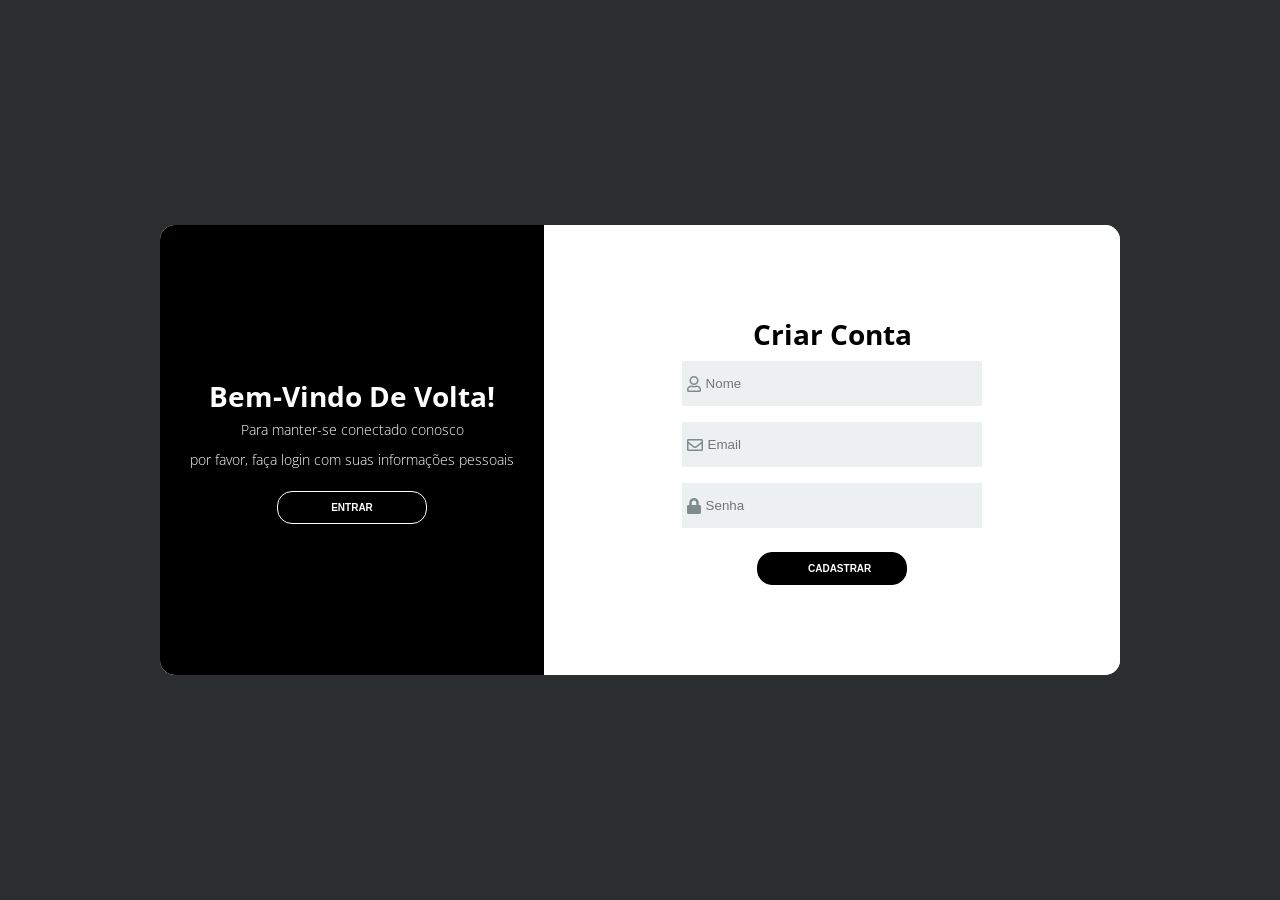
==== src/index.html @ ee9931f2 "cadastro" ====
<!DOCTYPE html>
<html lang="pt-br">
<head>
    <meta charset="UTF-8">
    <meta name="viewport" content="width=device-width, initial-scale=1.0">
    <meta http-equiv="X-UA-Compatible" content="ie=edge">
    <title>HealthTrack</title>
    <link rel="stylesheet" href="css/style.css">
    <link rel="stylesheet" href="https://use.fontawesome.com/releases/v5.8.2/css/all.css"
        integrity="sha384-oS3vJWv+0UjzBfQzYUhtDYW+Pj2yciDJxpsK1OYPAYjqT085Qq/1cq5FLXAZQ7Ay" crossorigin="anonymous">
</head>
<body>
    <div class="container">
        <div class="content first-content">
            <div class="first-column">
                <h2 class="title title-primary">Bem-vindo de volta!</h2>
                <p class="description description-primary">Para manter-se conectado conosco</p>
                <p class="description description-primary">por favor, faça login com suas informações pessoais</p>
                <button id="signin" class="btn btn-primary">Entrar</button>
            </div>    
            <div class="second-column">
                <h2 class="title title-second">Criar Conta</h2>
                <form class="form" id="signupForm">
                    <label class="label-input" for="username">
                        <i class="far fa-user icon-modify"></i>
                        <input type="text" id="username" placeholder="Nome">
                    </label>
                    
                    <label class="label-input" for="email">
                        <i class="far fa-envelope icon-modify"></i>
                        <input type="email" id="email" placeholder="Email">
                    </label>
                    
                    <label class="label-input" for="password">
                        <i class="fas fa-lock icon-modify"></i>
                        <input type="password" id="password" placeholder="Senha">
                    </label>
                    
                    <button class="btn btn-second" id="signupButton" disabled>Cadastrar</button>        
                </form>
                
                <div class="success-message" id="successMessage" style="display: none;">
                    <h2 class="title title-second">Cadastro feito com sucesso!</h2>
                    <button id="goToLogin" class="btn btn-second">Ir para Login</button>
                </div>
                
            </div>
        </div>
        <div class="content second-content">
            <div class="first-column">
                <h2 class="title title-primary">Olá, amigo!</h2>
                <p class="description description-primary">Insira seus dados pessoais</p>
                <p class="description description-primary">e comece a jornada conosco</p>
                <button id="signup" class="btn btn-primary">Cadastrar</button>
            </div>
            <div class="second-column">
                <h2 class="title title-second">Entrar</h2>
                <form class="form">
                
                    <label class="label-input" for="">
                        <i class="far fa-envelope icon-modify"></i>
                        <input type="email" placeholder="Email">
                    </label>
                
                    <label class="label-input" for="">
                        <i class="fas fa-lock icon-modify"></i>
                        <input type="password" placeholder="Senha">
                    </label>
                
                    <a class="password" href="#">Esqueceu sua senha?</a>
                    <button class="btn btn-second">Entrar</button>
                </form>
            </div>
        </div>
    </div>
    <script src="js/app.js"></script>
</body>
</html>
---- src/css/style.css ----
@import url('https://fonts.googleapis.com/css?family=Open+Sans:300,400,700&display=swap');
* {
    margin: 0;
    padding: 0;
    box-sizing: border-box;
}
body {
    font-family: 'Open Sans', sans-serif;
}
.container {
    display: flex;
    justify-content: center;
    align-items: center;
    height: 100vh;
    background-color: #2b2e2f;
}
.content {
    background-color: #fff;
    border-radius: 15px;
    width: 960px;
    height: 50%;
    justify-content: space-between;
    align-items: center;
    position: relative;
}
.content::before {
    content: "";
    position: absolute;
    background-color: #000000;
    width: 40%;
    height: 100%;
    border-top-left-radius: 15px;
    border-bottom-left-radius: 15px;
    left: 0;
}
.title {
    font-size: 28px;
    font-weight: bold;
    text-transform: capitalize;
}
.title-primary {
    color: #fff;
}
.title-second {
    color: #000000;
}
.description {
    font-size: 14px;
    font-weight: 300;
    line-height: 30px;
}
.description-primary {
    color: #fff;
}

.btn {
    border-radius: 15px;
    text-transform: uppercase;
    color: #fff;
    font-size: 10px;
    padding: 10px 50px;
    cursor: pointer;
    font-weight: bold;
    width: 150px;
    align-self: center;
    border: none;
    margin-top: 1rem;
}
.btn-primary {
    background-color: transparent;
    border: 1px solid #fff;
    transition: background-color .5s;
}
.btn-primary:hover {
    background-color: #fff;
    color: #58af9b;
}
.btn-second {
    background-color: #000000;
    border: 1px solid #000000;
    transition: background-color .5s;
}
.btn-second:hover {
    background-color: #fff;
    border: 1px solid #58af9b;
    color: #58af9b;
}
.first-content {
    display: flex;
}
.first-content .second-column {
    z-index: 11;
}
.first-column {
    text-align: center;
    width: 40%;
    z-index: 10;
}
.second-column {
    width: 60%;
    display: flex;
    flex-direction: column;
    align-items: center;
}
.social-media {
    margin: 1rem 0;
}
.link-social-media:not(:first-child){
    margin-left: 10px;
}
.link-social-media .item-social-media {
    transition: background-color .5s;
}
.link-social-media:hover .item-social-media{
    background-color: #58af9b;
    color: #fff;
    border-color: #58af9b;
}
.list-social-media {
    display: flex;
    list-style-type: none;
}
.item-social-media {
    border: 1px solid #bdc3c7;
    border-radius: 50%;
    width: 35px;
    height: 35px;
    line-height: 35px;
    text-align: center;
    color: #95a5a6;
}
.form {
    display: flex;
    flex-direction: column;
    width: 55%;
}
.form input {
    height: 45px;
    width: 100%;
    border: none;
    background-color: #ecf0f1;
}
input:-webkit-autofill 
{    
    -webkit-box-shadow: 0 0 0px 1000px #ecf0f1 inset !important;
    -webkit-text-fill-color: #000 !important;
}
.label-input {
    background-color: #ecf0f1;
    display: flex;
    align-items: center;
    margin: 8px;
}
.icon-modify {
    color: #7f8c8d;
    padding: 0 5px;
}


.second-content {
    position: absolute;
    display: flex;
}
.second-content .first-column {
    order: 2;
    z-index: -1;
}
.second-content .second-column {
    order: 1;
    z-index: -1;
}
.password {
    color: #34495e;
    font-size: 14px;
    margin: 15px 0;
    text-align: center;
}
.password::first-letter {
    text-transform: capitalize;
}

.sign-in-js .first-content .first-column {
    z-index: -1;
}

.sign-in-js .second-content .second-column {
    z-index: 11;
}
.sign-in-js .second-content .first-column {
    z-index: 13;
}

.sign-in-js .content::before {
    left: 60%;
    border-top-left-radius: 0;
    border-bottom-left-radius: 0;
    border-top-right-radius: 15px;
    border-bottom-right-radius: 15px;
    animation: slidein 1.3s; 

    z-index: 12;
}

.sign-up-js .content::before {
    animation: slideout 1.3s;

    z-index: 12;
}

.sign-up-js .second-content .first-column,
.sign-up-js .second-content .second-column {
    z-index: -1;
}

.sign-up-js .first-content .second-column {
    z-index: 11;
}

.sign-up-js .first-content .first-column {
    z-index: 13;    
}


.sign-in-js .first-content .second-column {
    z-index: -1;
    position: relative;
    animation: deslocamentoEsq 1.3s;
}

.sign-up-js .second-content .second-column {
    position: relative;
    z-index: -1;
    animation: deslocamentoDir 1.3s;
}


@keyframes deslocamentoEsq {
    from {
        left: 0;
        opacity: 1;
        z-index: 12;
    }
    25% {
        left: -80px;
        opacity: .5;
    }
    50% {
        left: -100px;
        opacity: .2;
    }
    to {
        left: -110px;
        opacity: 0;
        z-index: -1;
    }
}

@keyframes deslocamentoDir {
    from {
        left: 0;
        z-index: 12;
    }
    25% {
        left: 80px;
    }
    50% {
        left: 100px;
    }
    to {
        left: 110px;
        z-index: -1;
    }
}

@keyframes slidein {
    from {
        left: 0;
        width: 40%;
    }
    25% {
        left: 5%;
        width: 50%;
    }
    50% {
        left: 25%;
        width: 60%;
    }
    75% {
        left: 45%;
        width: 50%;
    }
    to {
        left: 60%;
        width: 40%;
    }
}

@keyframes slideout {
    from {
        left: 60%;
        width: 40%;
    }
    25% {
        left: 45%;
        width: 50%;
    }
    50% {
        left: 25%;
        width: 60%;
    }
    75% {
        left: 5%;
        width: 50%;
    }
    to {
        left: 0;
        width: 40%;
    }
}


@media screen and (max-width: 1040px) {
    .content {
        width: 100%;
        height: 100%;
    }
    .content::before {
        width: 100%;
        height: 40%;
        top: 0;
        border-radius: 0;
    }
    .first-content, .second-content {
        flex-direction: column;
        justify-content: space-around;
    }
    .first-column, .second-column {
        width: 100%;
    }
    
    .sign-in-js .content::before {
        top: 60%;
        left: 0;
        border-radius: 0;
    }
    .form {
        width: 90%;
    }
    

    @keyframes deslocamentoEsq {
        from {
            top: 0;
            opacity: 1;
            z-index: 12;
        }
        25% {
            top: -80px;
            opacity: .5;
        }
        50% {
            top: -100px;
            opacity: .2;
        }
        to {
            top: -110px;
            opacity: 0;
            z-index: -1;
        }
    }
    
    @keyframes deslocamentoDir {
        from {
            top: 0;
            z-index: 12;
        }
        25% {
            top: 80px;
        }
        50% {
            top: 100px;
        }
        to {
            top: 110px;
            z-index: -1;
        }
    }
    
    @keyframes slidein {
        from {
            top: 0;
            height: 40%;
        }
        25% {
            top: 5%;
            height: 50%;
        }
        50% {
            top: 25%;
            height: 60%;
        }
        75% {
            top: 45%;
            height: 50%;
        }
        to {
            top: 60%;
            height: 40%;
        }
    }
    
    @keyframes slideout {
        from {
            top: 60%;
            height: 40%;
        }
        25% {
            top: 45%;
            height: 50%;
        }
        50% {
            top: 25%;
            height: 60%;
        }
        75% {
            top: 5%;
            height: 50%;
        }
        to {
            top: 0;
            height: 40%;
        }
    }
}

@media screen and (max-width: 740px) {
    .form {
        width: 50%;
    }
}

@media screen and (max-width: 425px) {
    .form {
        width: 100%;
    }
}


.success-message {
    text-align: center;
    margin-top: 20px;
}

.success-message .title-second {
    color: #000000;
    font-size: 24px;
    margin-bottom: 20px;
}

.success-message .btn-second {
    background-color: #000000;
    color: #fff;
    padding: 10px 20px;
    border: none;
    border-radius: 15px;
    cursor: pointer;
    transition: background-color 0.3s ease;
}

.success-message .btn-second:hover {
    background-color: #000000;
}
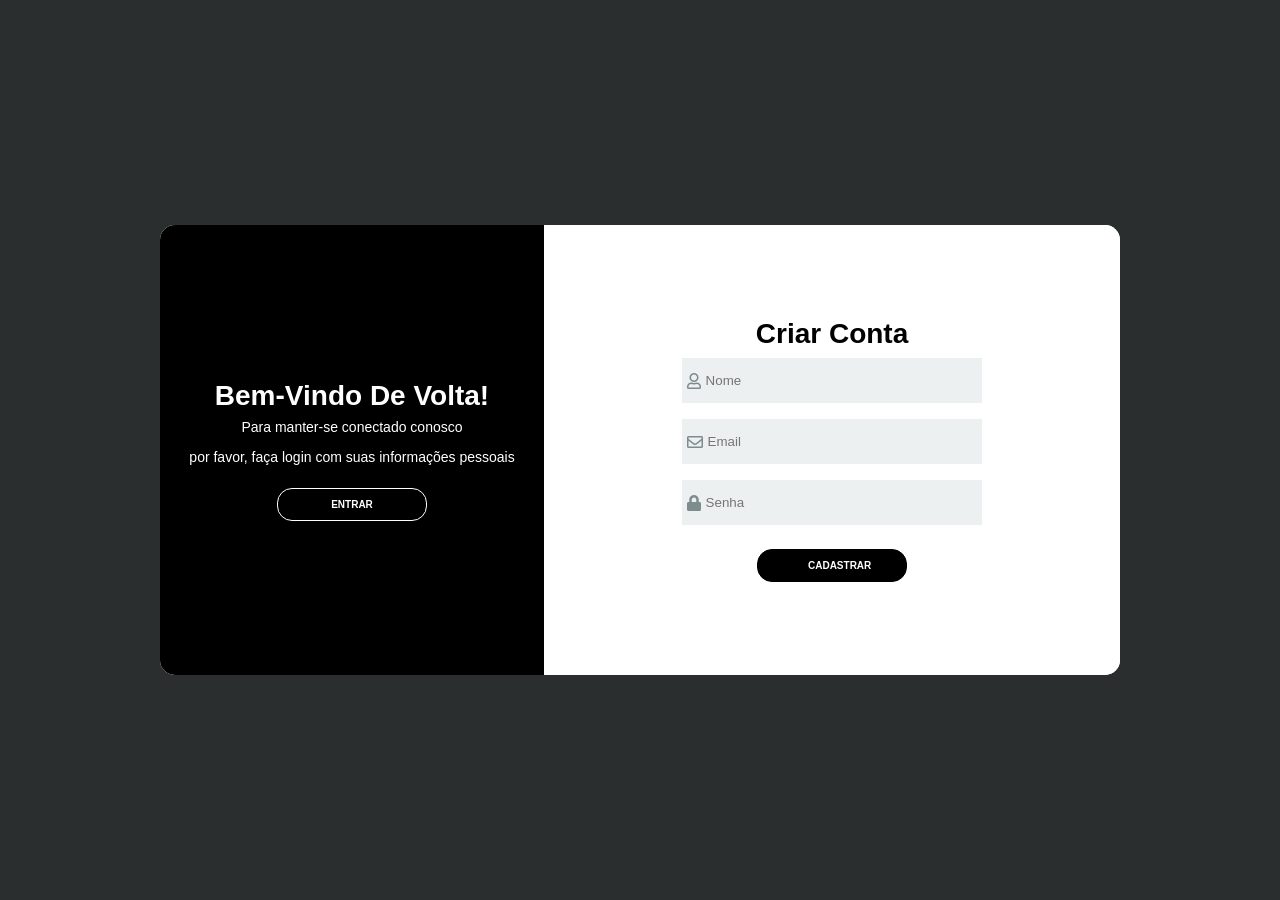
==== commit 8e98b809: "começo tela principal" ====
--- a/src/index.html
+++ b/src/index.html
@@ -10,7 +10,7 @@
         integrity="sha384-oS3vJWv+0UjzBfQzYUhtDYW+Pj2yciDJxpsK1OYPAYjqT085Qq/1cq5FLXAZQ7Ay" crossorigin="anonymous">
 </head>
 <body>
-    <div class="container">
+    <div class="container" id="authContainer">
         <div class="content first-content">
             <div class="first-column">
                 <h2 class="title title-primary">Bem-vindo de volta!</h2>
@@ -55,22 +55,29 @@
             </div>
             <div class="second-column">
                 <h2 class="title title-second">Entrar</h2>
-                <form class="form">
-                
-                    <label class="label-input" for="">
+                <form class="form" id="loginForm">
+                    <label class="label-input" for="loginEmail">
                         <i class="far fa-envelope icon-modify"></i>
-                        <input type="email" placeholder="Email">
+                        <input type="email" id="loginEmail" placeholder="Email" required>
                     </label>
                 
-                    <label class="label-input" for="">
+                    <label class="label-input" for="loginPassword">
                         <i class="fas fa-lock icon-modify"></i>
-                        <input type="password" placeholder="Senha">
+                        <input type="password" id="loginPassword" placeholder="Senha" required>
                     </label>
-                
-                    <a class="password" href="#">Esqueceu sua senha?</a>
-                    <button class="btn btn-second">Entrar</button>
+                    <button class="btn btn-second" id="loginButton" type="button">Entrar</button>
                 </form>
             </div>
+        </div>
+    </div>
+
+    <div class="container" id="taskListContainer" style="display:none;">
+        <div class="content">
+            <h2 class="title">Sua Lista de Tarefas</h2>
+            <ul id="taskList">
+            </ul>
+            <input type="text" id="newTaskInput" placeholder="Nova tarefa...">
+            <button class="btn btn-second" id="addTaskButton">Adicionar Tarefa</button>
         </div>
     </div>
     <script src="js/app.js"></script>
--- a/src/css/style.css
+++ b/src/css/style.css
@@ -1,4 +1,4 @@
-@import url('https://fonts.googleapis.com/css?family=Open+Sans:300,400,700&display=swap');
+
 * {
     margin: 0;
     padding: 0;
@@ -66,25 +66,17 @@
     border: none;
     margin-top: 1rem;
 }
-.btn-primary {
+ .btn-primary {
     background-color: transparent;
     border: 1px solid #fff;
     transition: background-color .5s;
-}
-.btn-primary:hover {
-    background-color: #fff;
-    color: #58af9b;
 }
 .btn-second {
     background-color: #000000;
     border: 1px solid #000000;
     transition: background-color .5s;
 }
-.btn-second:hover {
-    background-color: #fff;
-    border: 1px solid #58af9b;
-    color: #58af9b;
-}
+
 .first-content {
     display: flex;
 }
@@ -347,7 +339,6 @@
         width: 90%;
     }
     
-
     @keyframes deslocamentoEsq {
         from {
             top: 0;
@@ -386,28 +377,6 @@
         }
     }
     
-    @keyframes slidein {
-        from {
-            top: 0;
-            height: 40%;
-        }
-        25% {
-            top: 5%;
-            height: 50%;
-        }
-        50% {
-            top: 25%;
-            height: 60%;
-        }
-        75% {
-            top: 45%;
-            height: 50%;
-        }
-        to {
-            top: 60%;
-            height: 40%;
-        }
-    }
     
     @keyframes slideout {
         from {
@@ -433,40 +402,8 @@
     }
 }
 
-@media screen and (max-width: 740px) {
-    .form {
-        width: 50%;
-    }
-}
-
-@media screen and (max-width: 425px) {
-    .form {
-        width: 100%;
-    }
-}
-
-
 .success-message {
     text-align: center;
     margin-top: 20px;
 }
 
-.success-message .title-second {
-    color: #000000;
-    font-size: 24px;
-    margin-bottom: 20px;
-}
-
-.success-message .btn-second {
-    background-color: #000000;
-    color: #fff;
-    padding: 10px 20px;
-    border: none;
-    border-radius: 15px;
-    cursor: pointer;
-    transition: background-color 0.3s ease;
-}
-
-.success-message .btn-second:hover {
-    background-color: #000000;
-}
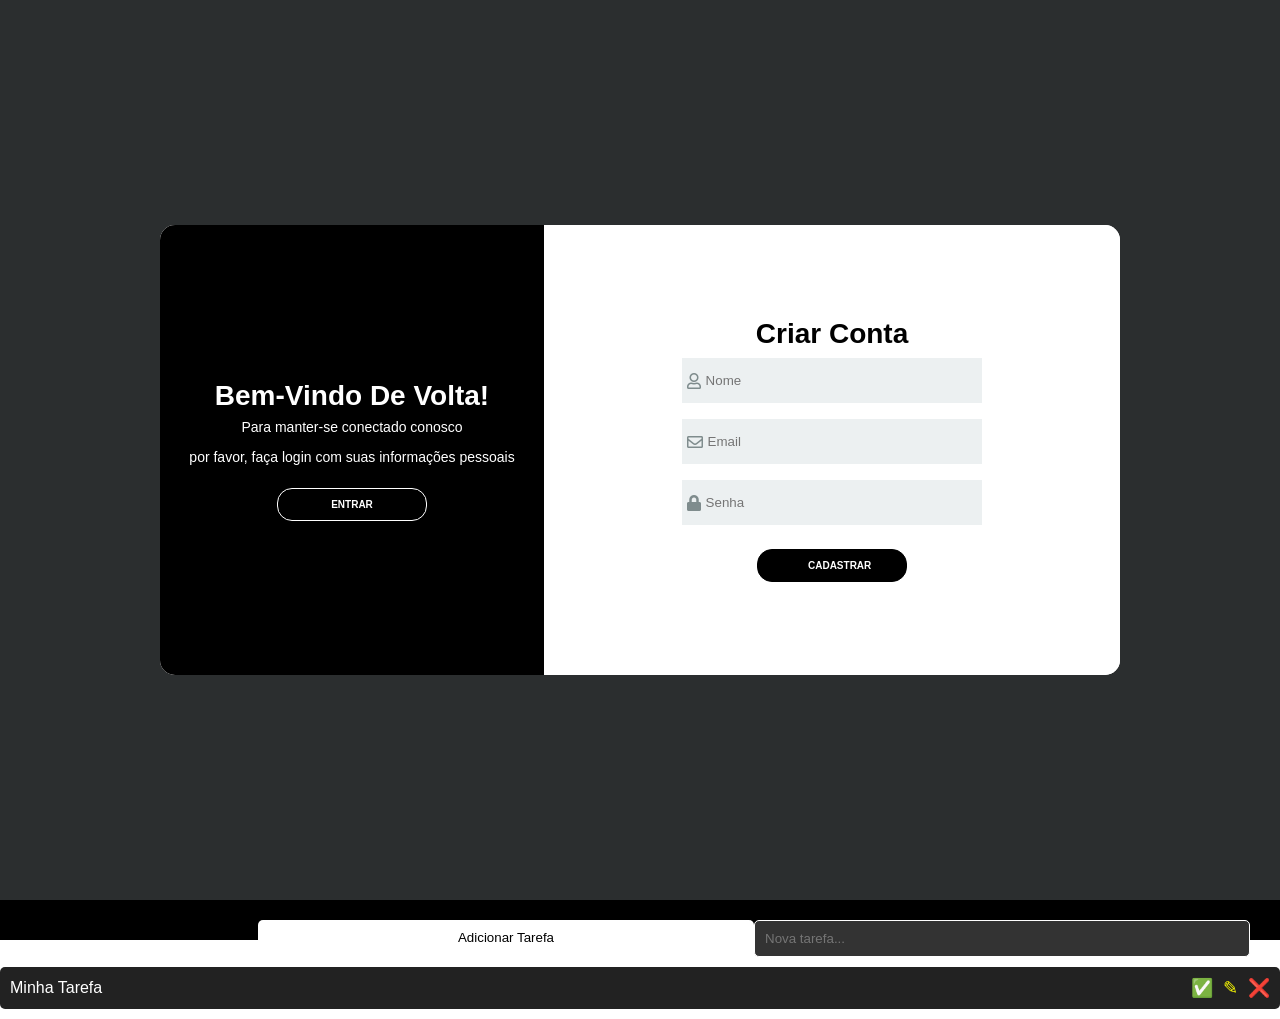
==== commit 53eb8166: "alteracoes da tela principal" ====
--- a/src/index.html
+++ b/src/index.html
@@ -71,14 +71,19 @@
         </div>
     </div>
 
-    <div class="container" id="taskListContainer" style="display:none;">
-        <div class="content">
-            <h2 class="title">Sua Lista de Tarefas</h2>
-            <ul id="taskList">
-            </ul>
-            <input type="text" id="newTaskInput" placeholder="Nova tarefa...">
-            <button class="btn btn-second" id="addTaskButton">Adicionar Tarefa</button>
-        </div>
+            <div id="taskListContainer">
+                <input type="text" id="newTaskInput" placeholder="Nova tarefa...">
+                <button id="addTaskButton">Adicionar Tarefa</button>
+            </div>
+
+            <div class="task-item">
+                <span>Minha Tarefa</span>
+                <div class="task-actions">
+                    <button class="complete">✅</button>
+                    <button class="edit">✎</button>
+                    <button class="delete">❌</button>
+                </div>
+            </div>
     </div>
     <script src="js/app.js"></script>
 </body>
--- a/src/css/style.css
+++ b/src/css/style.css
@@ -407,3 +407,80 @@
     margin-top: 20px;
 }
 
+#taskListContainer {
+    position: relative;
+    background-color: #000; 
+    padding: 20px; 
+    width: 100%; 
+    color: white; 
+}
+
+
+#newTaskInput, #addTaskButton {
+    width: 40%; 
+    display: inline-block; 
+    margin-bottom: 10px; 
+}
+
+#newTaskInput {
+    float: right; 
+    margin-right: 10px; 
+    background-color: #333; 
+    color: white; 
+    border: 1px solid white; 
+    padding: 10px;
+    border-radius: 5px; 
+}
+
+#addTaskButton {
+    float: right; 
+    background-color: white; 
+    color: black; 
+    border: none;
+    padding: 10px 20px;
+    border-radius: 5px;
+    cursor: pointer;
+}
+
+
+.task-item {
+    display: flex;
+    justify-content: space-between; 
+    align-items: center;
+    background-color: #222; 
+    padding: 10px;
+    margin: 10px 0; 
+    border-radius: 5px;
+    color: white; 
+    width: 100%; 
+}
+
+
+.task-actions {
+    display: flex;
+    gap: 10px; 
+}
+
+.task-actions button {
+    background-color: transparent;
+    border: none;
+    color: white;
+    font-size: 18px;
+    cursor: pointer;
+}
+
+.task-actions button:hover {
+    color: #ff0000; 
+}
+
+.task-actions .complete {
+    color: #00ff00; 
+}
+
+.task-actions .edit {
+    color: #ffff00; 
+}
+
+.task-actions .delete {
+    color: #ff0000; 
+}
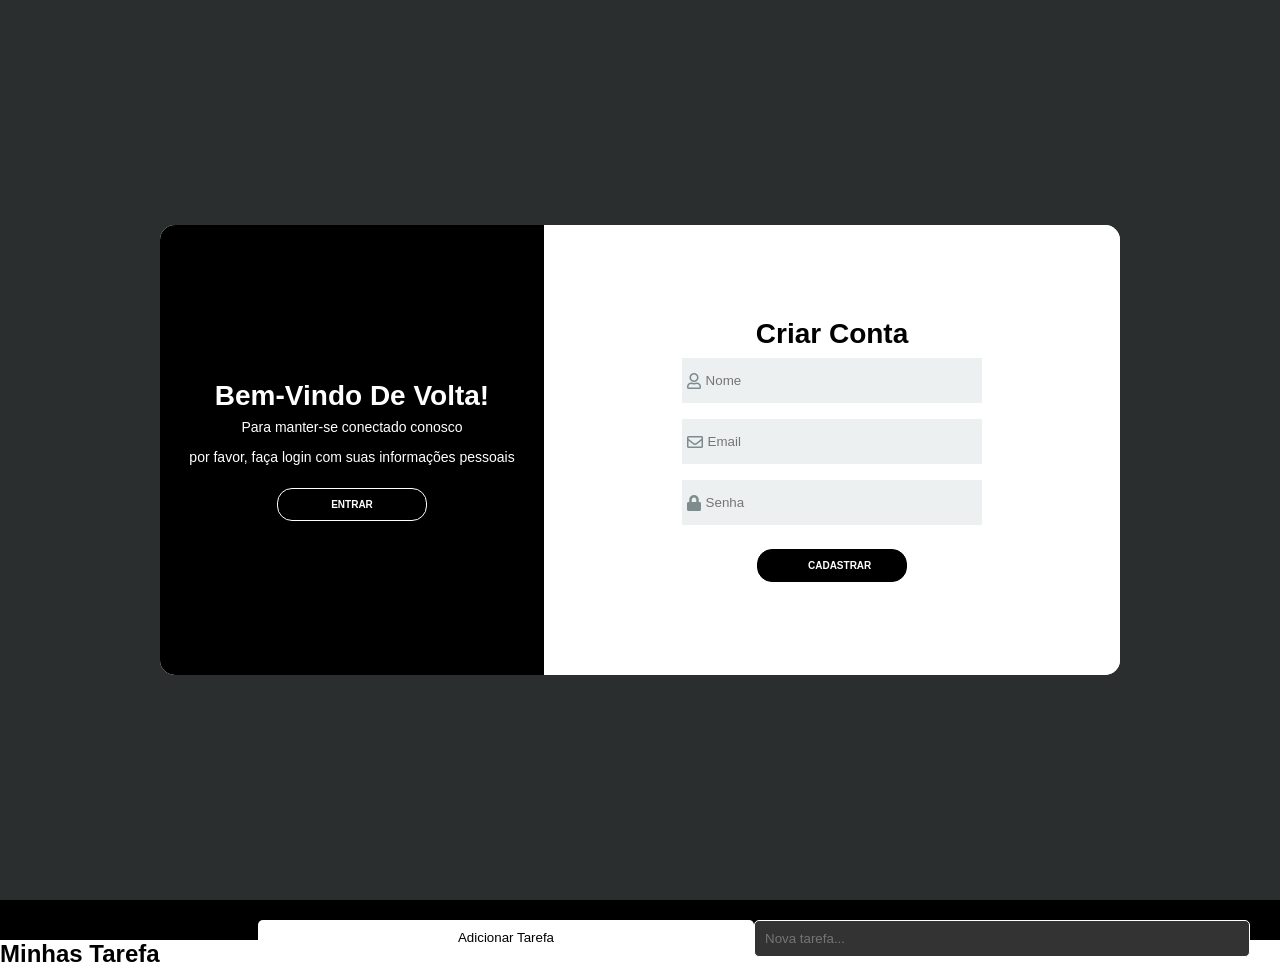
==== commit 9e78668f: "concertos" ====
--- a/src/index.html
+++ b/src/index.html
@@ -76,13 +76,13 @@
                 <button id="addTaskButton">Adicionar Tarefa</button>
             </div>
 
-            <div class="task-item">
-                <span>Minha Tarefa</span>
-                <div class="task-actions">
+            <!-- <div class="task-item"> -->
+                <h2>Minhas Tarefa</h2>
+                <!-- <div class="task-actions">
                     <button class="complete">✅</button>
                     <button class="edit">✎</button>
                     <button class="delete">❌</button>
-                </div>
+                </div> -->
             </div>
     </div>
     <script src="js/app.js"></script>
--- a/src/css/style.css
+++ b/src/css/style.css
@@ -456,10 +456,10 @@
 }
 
 
-.task-actions {
+/* .task-actions {
     display: flex;
     gap: 10px; 
-}
+} */
 
 .task-actions button {
     background-color: transparent;
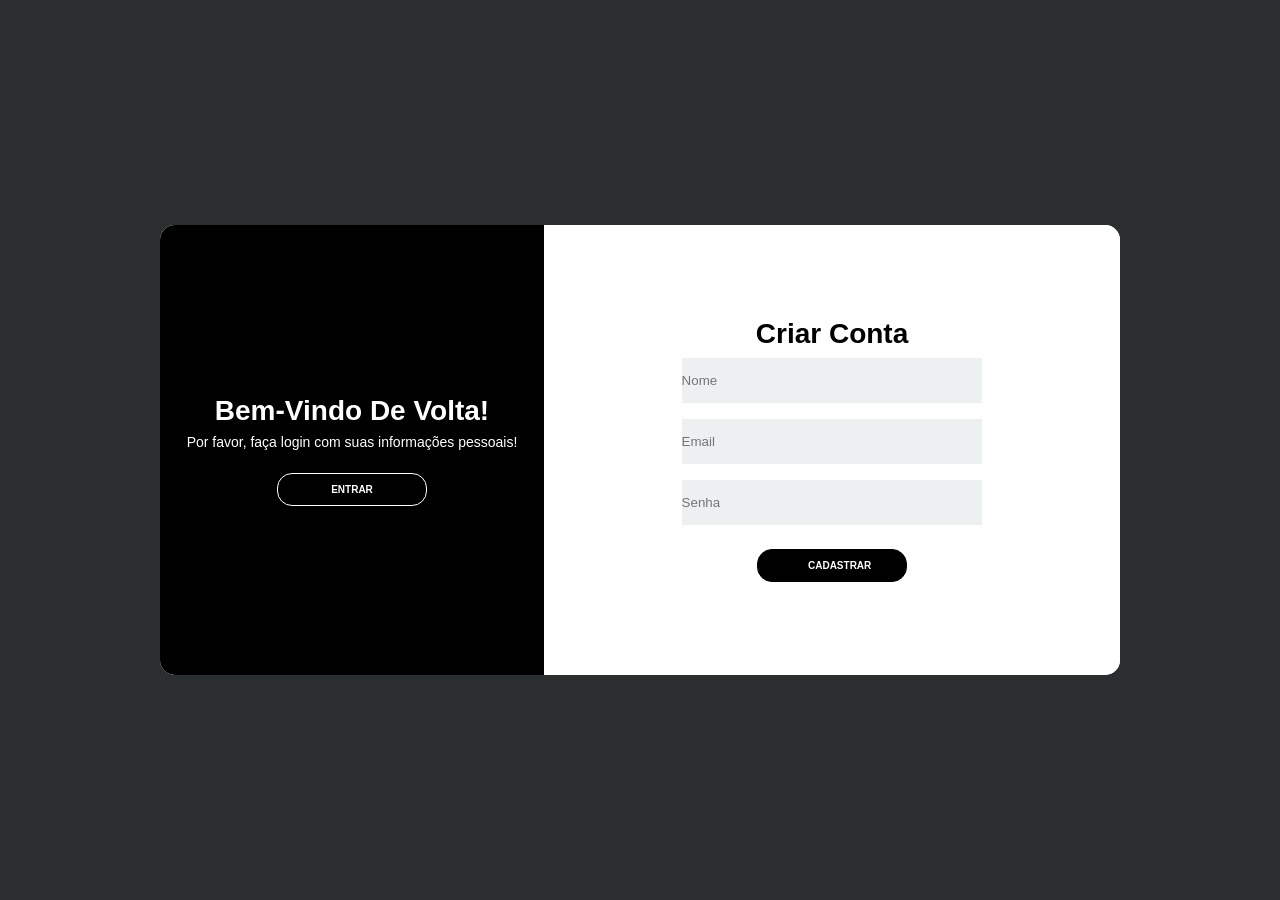
==== commit fce1cdf2: "segunda tela completa" ====
--- a/src/index.html
+++ b/src/index.html
@@ -2,37 +2,33 @@
 <html lang="pt-br">
 <head>
     <meta charset="UTF-8">
-    <meta name="viewport" content="width=device-width, initial-scale=1.0">
-    <meta http-equiv="X-UA-Compatible" content="ie=edge">
     <title>HealthTrack</title>
     <link rel="stylesheet" href="css/style.css">
-    <link rel="stylesheet" href="https://use.fontawesome.com/releases/v5.8.2/css/all.css"
-        integrity="sha384-oS3vJWv+0UjzBfQzYUhtDYW+Pj2yciDJxpsK1OYPAYjqT085Qq/1cq5FLXAZQ7Ay" crossorigin="anonymous">
 </head>
 <body>
     <div class="container" id="authContainer">
         <div class="content first-content">
             <div class="first-column">
                 <h2 class="title title-primary">Bem-vindo de volta!</h2>
-                <p class="description description-primary">Para manter-se conectado conosco</p>
-                <p class="description description-primary">por favor, faça login com suas informações pessoais</p>
+                <!-- <p class="description description-primary">Para manter-se conectado conosco</p> -->
+                <p class="description description-primary">Por favor, faça login com suas informações pessoais!</p>
                 <button id="signin" class="btn btn-primary">Entrar</button>
             </div>    
             <div class="second-column">
                 <h2 class="title title-second">Criar Conta</h2>
                 <form class="form" id="signupForm">
                     <label class="label-input" for="username">
-                        <i class="far fa-user icon-modify"></i>
+                        <!-- <i class="far fa-user icon-modify"></i> -->
                         <input type="text" id="username" placeholder="Nome">
                     </label>
                     
                     <label class="label-input" for="email">
-                        <i class="far fa-envelope icon-modify"></i>
+                        <!-- <i class="far fa-envelope icon-modify"></i> -->
                         <input type="email" id="email" placeholder="Email">
                     </label>
                     
                     <label class="label-input" for="password">
-                        <i class="fas fa-lock icon-modify"></i>
+                        <!-- <i class="fas fa-lock icon-modify"></i> -->
                         <input type="password" id="password" placeholder="Senha">
                     </label>
                     
@@ -43,14 +39,14 @@
                     <h2 class="title title-second">Cadastro feito com sucesso!</h2>
                     <button id="goToLogin" class="btn btn-second">Ir para Login</button>
                 </div>
-                
             </div>
         </div>
+
         <div class="content second-content">
             <div class="first-column">
                 <h2 class="title title-primary">Olá, amigo!</h2>
                 <p class="description description-primary">Insira seus dados pessoais</p>
-                <p class="description description-primary">e comece a jornada conosco</p>
+                <!-- <p class="description description-primary">e comece a jornada conosco</p> -->
                 <button id="signup" class="btn btn-primary">Cadastrar</button>
             </div>
             <div class="second-column">
@@ -71,20 +67,36 @@
         </div>
     </div>
 
-            <div id="taskListContainer">
-                <input type="text" id="newTaskInput" placeholder="Nova tarefa...">
-                <button id="addTaskButton">Adicionar Tarefa</button>
+    <div class="task-container" id="taskContainer" style="display: none;">
+        <h1 class="task-title">Minhas Tarefas</h1>
+        
+        <div class="task-content">
+            <div class="task-list" id="taskList">
             </div>
+    
+            <div class="task-form">
+                <h2 class="task-form-title">Adicionar Tarefas</h2>
+                <form>
+                    <label for="taskTitle">Digite sua tarefa</label>
+                    <input type="text" id="taskTitle" class="task-input" placeholder="Digite sua tarefa">
+    
+                    <label for="taskResponsible">Responsável pela tarefa</label>
+                    <input type="text" id="taskResponsible" class="task-input" placeholder="Digite o responsável">
+    
+                    <label for="taskPriority">Grau de Prioridade (1 a 5)</label>
+                    <input type="number" id="taskPriority" class="task-input" min="1" max="5" placeholder="1">
+    
+                    <label for="taskDate">Data de Entrega</label>
+                    <input type="date" id="taskDate" class="task-input">
+    
+                    <button type="button" id="addTaskButton" class="task-btn task-btn-final-add-task">Adicionar Tarefa</button>
+                </form>
+                
+                <button type="button" id="logoutButton" class="task-btn task-btn-logout">Sair para Tela de Login</button>
+            </div>
+        </div>
+    </div>
 
-            <!-- <div class="task-item"> -->
-                <h2>Minhas Tarefa</h2>
-                <!-- <div class="task-actions">
-                    <button class="complete">✅</button>
-                    <button class="edit">✎</button>
-                    <button class="delete">❌</button>
-                </div> -->
-            </div>
-    </div>
     <script src="js/app.js"></script>
 </body>
 </html>
--- a/src/css/style.css
+++ b/src/css/style.css
@@ -1,12 +1,16 @@
-
+/* Reset de estilos para todos os elementos */
 * {
     margin: 0;
     padding: 0;
     box-sizing: border-box;
 }
+
+/* Estilo geral do corpo */
 body {
     font-family: 'Open Sans', sans-serif;
 }
+
+/* Container centralizado */
 .container {
     display: flex;
     justify-content: center;
@@ -14,8 +18,10 @@
     height: 100vh;
     background-color: #2b2e2f;
 }
+
+/* Estilo do conteúdo principal */
 .content {
-    background-color: #fff;
+    background-color: #ffffff;
     border-radius: 15px;
     width: 960px;
     height: 50%;
@@ -23,6 +29,8 @@
     align-items: center;
     position: relative;
 }
+
+/* Elemento decorativo antes do conteúdo */
 .content::before {
     content: "";
     position: absolute;
@@ -33,26 +41,37 @@
     border-bottom-left-radius: 15px;
     left: 0;
 }
+
+/* Títulos principais */
 .title {
     font-size: 28px;
     font-weight: bold;
     text-transform: capitalize;
 }
+
+/* Cor dos títulos primários */
 .title-primary {
     color: #fff;
 }
+
+/* Cor dos títulos secundários */
 .title-second {
     color: #000000;
 }
+
+/* Descrição do texto */
 .description {
     font-size: 14px;
     font-weight: 300;
     line-height: 30px;
 }
+
+/* Cor das descrições primárias */
 .description-primary {
     color: #fff;
 }
 
+/* Estilo geral dos botões */
 .btn {
     border-radius: 15px;
     text-transform: uppercase;
@@ -66,139 +85,125 @@
     border: none;
     margin-top: 1rem;
 }
- .btn-primary {
+
+/* Botão primário com borda transparente */
+.btn-primary {
     background-color: transparent;
     border: 1px solid #fff;
     transition: background-color .5s;
 }
+
+/* Botão secundário com fundo preto */
 .btn-second {
     background-color: #000000;
     border: 1px solid #000000;
     transition: background-color .5s;
 }
 
+/* Primeira coluna de conteúdo */
 .first-content {
     display: flex;
 }
+
+/* Segunda coluna de conteúdo, com sobreposição */
 .first-content .second-column {
     z-index: 11;
 }
+
+/* Configuração da primeira coluna */
 .first-column {
     text-align: center;
     width: 40%;
     z-index: 10;
 }
+
+/* Configuração da segunda coluna */
 .second-column {
     width: 60%;
     display: flex;
     flex-direction: column;
     align-items: center;
 }
-.social-media {
-    margin: 1rem 0;
-}
-.link-social-media:not(:first-child){
-    margin-left: 10px;
-}
-.link-social-media .item-social-media {
-    transition: background-color .5s;
-}
-.link-social-media:hover .item-social-media{
-    background-color: #58af9b;
-    color: #fff;
-    border-color: #58af9b;
-}
-.list-social-media {
-    display: flex;
-    list-style-type: none;
-}
-.item-social-media {
-    border: 1px solid #bdc3c7;
-    border-radius: 50%;
-    width: 35px;
-    height: 35px;
-    line-height: 35px;
-    text-align: center;
-    color: #95a5a6;
-}
+
+/* Formulário de login/cadastro */
 .form {
     display: flex;
     flex-direction: column;
     width: 55%;
 }
+
+/* Estilo dos inputs do formulário */
 .form input {
     height: 45px;
     width: 100%;
     border: none;
     background-color: #ecf0f1;
 }
-input:-webkit-autofill 
-{    
-    -webkit-box-shadow: 0 0 0px 1000px #ecf0f1 inset !important;
-    -webkit-text-fill-color: #000 !important;
-}
+
+/* Estilo dos rótulos do formulário */
 .label-input {
     background-color: #ecf0f1;
     display: flex;
     align-items: center;
     margin: 8px;
 }
+
+/* Ícones dentro do formulário */
 .icon-modify {
     color: #7f8c8d;
     padding: 0 5px;
 }
 
-
+/* Segunda seção de conteúdo */
 .second-content {
     position: absolute;
     display: flex;
 }
+
+/* Colocando a primeira coluna na segunda posição */
 .second-content .first-column {
     order: 2;
     z-index: -1;
 }
+
+/* Configuração da segunda coluna */
 .second-content .second-column {
     order: 1;
     z-index: -1;
 }
-.password {
-    color: #34495e;
-    font-size: 14px;
-    margin: 15px 0;
-    text-align: center;
-}
-.password::first-letter {
-    text-transform: capitalize;
-}
-
+
+/* Estilo quando a classe sign-in-js é aplicada */
 .sign-in-js .first-content .first-column {
     z-index: -1;
 }
 
+/* Estilo quando a segunda coluna é visível no modo sign-in */
 .sign-in-js .second-content .second-column {
     z-index: 11;
 }
+
 .sign-in-js .second-content .first-column {
     z-index: 13;
 }
 
+/* Animação do background ao entrar */
 .sign-in-js .content::before {
     left: 60%;
     border-top-left-radius: 0;
     border-bottom-left-radius: 0;
     border-top-right-radius: 15px;
     border-bottom-right-radius: 15px;
-    animation: slidein 1.3s; 
-
+    animation: slidein 0.3s; 
     z-index: 12;
 }
 
+/* Animação do background ao sair */
 .sign-up-js .content::before {
-    animation: slideout 1.3s;
-
+    animation: slideout 0.3s;
     z-index: 12;
 }
 
+/* Controle do z-index para as colunas no modo sign-up */
 .sign-up-js .second-content .first-column,
 .sign-up-js .second-content .second-column {
     z-index: -1;
@@ -212,20 +217,19 @@
     z-index: 13;    
 }
 
-
 .sign-in-js .first-content .second-column {
     z-index: -1;
     position: relative;
-    animation: deslocamentoEsq 1.3s;
+    animation: deslocamentoEsq 0.3s;
 }
 
 .sign-up-js .second-content .second-column {
     position: relative;
     z-index: -1;
-    animation: deslocamentoDir 1.3s;
-}
-
-
+    animation: deslocamentoDir 0.3s;
+}
+
+/* Animação para deslocamento à esquerda */
 @keyframes deslocamentoEsq {
     from {
         left: 0;
@@ -247,6 +251,7 @@
     }
 }
 
+/* Animação para deslocamento à direita */
 @keyframes deslocamentoDir {
     from {
         left: 0;
@@ -264,6 +269,7 @@
     }
 }
 
+/* Animação de entrada do background */
 @keyframes slidein {
     from {
         left: 0;
@@ -287,6 +293,7 @@
     }
 }
 
+/* Animação de saída do background */
 @keyframes slideout {
     from {
         left: 60%;
@@ -310,177 +317,105 @@
     }
 }
 
-
-@media screen and (max-width: 1040px) {
-    .content {
-        width: 100%;
-        height: 100%;
-    }
-    .content::before {
-        width: 100%;
-        height: 40%;
-        top: 0;
-        border-radius: 0;
-    }
-    .first-content, .second-content {
-        flex-direction: column;
-        justify-content: space-around;
-    }
-    .first-column, .second-column {
-        width: 100%;
-    }
-    
-    .sign-in-js .content::before {
-        top: 60%;
-        left: 0;
-        border-radius: 0;
-    }
-    .form {
-        width: 90%;
-    }
-    
-    @keyframes deslocamentoEsq {
-        from {
-            top: 0;
-            opacity: 1;
-            z-index: 12;
-        }
-        25% {
-            top: -80px;
-            opacity: .5;
-        }
-        50% {
-            top: -100px;
-            opacity: .2;
-        }
-        to {
-            top: -110px;
-            opacity: 0;
-            z-index: -1;
-        }
-    }
-    
-    @keyframes deslocamentoDir {
-        from {
-            top: 0;
-            z-index: 12;
-        }
-        25% {
-            top: 80px;
-        }
-        50% {
-            top: 100px;
-        }
-        to {
-            top: 110px;
-            z-index: -1;
-        }
-    }
-    
-    
-    @keyframes slideout {
-        from {
-            top: 60%;
-            height: 40%;
-        }
-        25% {
-            top: 45%;
-            height: 50%;
-        }
-        50% {
-            top: 25%;
-            height: 60%;
-        }
-        75% {
-            top: 5%;
-            height: 50%;
-        }
-        to {
-            top: 0;
-            height: 40%;
-        }
-    }
-}
-
+/* Mensagem de sucesso */
 .success-message {
     text-align: center;
     margin-top: 20px;
 }
 
-#taskListContainer {
-    position: relative;
-    background-color: #000; 
-    padding: 20px; 
-    width: 100%; 
-    color: white; 
-}
-
-
-#newTaskInput, #addTaskButton {
-    width: 40%; 
-    display: inline-block; 
-    margin-bottom: 10px; 
-}
-
-#newTaskInput {
-    float: right; 
-    margin-right: 10px; 
-    background-color: #333; 
-    color: white; 
-    border: 1px solid white; 
+/* Estilos para o container de tarefas */
+.task-container {
+    display: flex;
+    flex-direction: column;
+    padding: 20px;
+    background-color: #fff;
+    color: #333;
+    width: 100vw;
+    height: 100vh;
+}
+
+/* Título das tarefas */
+.task-title {
+    font-size: 1.5rem;
+    text-align: left;
+    margin-bottom: 10px;
+    border-bottom: 1px solid #000;
+    padding-bottom: 10px;
+}
+
+/* Layout da área de tarefas */
+.task-content {
+    display: flex;
+    justify-content: space-between;
+    height: 100%;
+}
+
+/* Lista de tarefas */
+.task-list {
+    flex: 3;
     padding: 10px;
-    border-radius: 5px; 
-}
-
-#addTaskButton {
-    float: right; 
-    background-color: white; 
-    color: black; 
+    border-right: 1px solid #000;
+}
+
+/* Estilo para cada item de tarefa */
+.task-item {
+    background-color: #f0f0f0;
+    padding: 10px;
+    margin-bottom: 10px;
+}
+
+/* Detalhes de cada tarefa */
+.task-detail {
+    margin: 5px 0;
+    font-size: 0.9rem;
+}
+
+/* Formulário de tarefas */
+.task-form {
+    flex: 2;
+    padding: 10px;
+    display: flex;
+    flex-direction: column;
+}
+
+/* Título do formulário de tarefas */
+.task-form-title {
+    font-size: 1.2rem;
+    text-align: center;
+    margin-bottom: 10px;
+    border-bottom: 1px solid #000;
+}
+
+/* Estilos gerais dos rótulos */
+label {
+    font-size: 0.9rem;
+    margin-top: 10px;
+}
+
+/* Input do formulário de tarefas */
+.task-input {
+    width: 100%;
+    padding: 8px;
+    margin: 5px 0;
+    border: 1px solid #ccc;
+    border-radius: 5px;
+}
+
+/* Botão para adicionar tarefa */
+.task-btn {
+    background-color: #000000; 
+    color: #ffffff;
     border: none;
     padding: 10px 20px;
+    cursor: pointer;
+    margin-top: 10px;
     border-radius: 5px;
-    cursor: pointer;
-}
-
-
-.task-item {
-    display: flex;
-    justify-content: space-between; 
-    align-items: center;
-    background-color: #222; 
-    padding: 10px;
-    margin: 10px 0; 
-    border-radius: 5px;
-    color: white; 
-    width: 100%; 
-}
-
-
-/* .task-actions {
-    display: flex;
-    gap: 10px; 
-} */
-
-.task-actions button {
-    background-color: transparent;
-    border: none;
-    color: white;
-    font-size: 18px;
-    cursor: pointer;
-}
-
-.task-actions button:hover {
-    color: #ff0000; 
-}
-
-.task-actions .complete {
-    color: #00ff00; 
-}
-
-.task-actions .edit {
-    color: #ffff00; 
-}
-
-.task-actions .delete {
-    color: #ff0000; 
-}
+    text-transform: uppercase;
+    font-weight: bold;
+    transition: background-color 0.3s;
+}
+
+/* Efeito hover no botão de tarefas */
+.task-btn:hover {
+    background-color: #2c2b2c; 
+}
